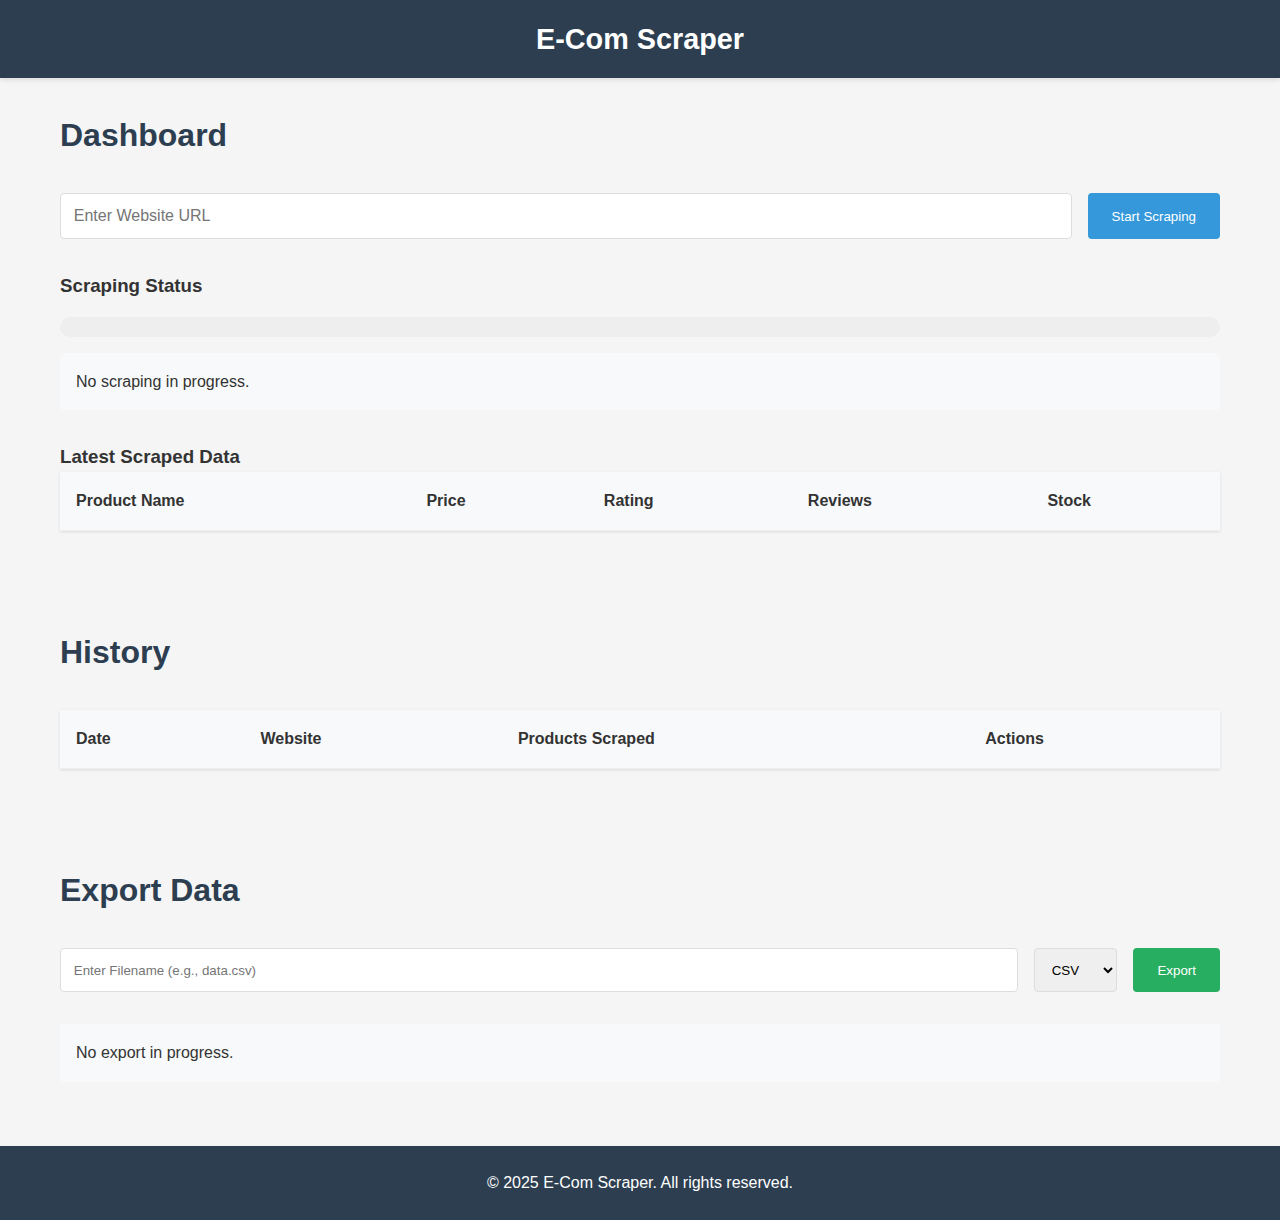
==== frontend/index.html @ a148e3e1 "scraper.py update: added pagination and xpath" ====
<!DOCTYPE html>
<html lang="en">
    <head>
        <meta charset="UTF-8">
        <meta name="viewport" content="width=device-width, initial-scale=1.0">
        <title>E-Commerce Scraper</title>
        <link rel="stylesheet" href="style.css">
    </head>
<body>
    <header class="header">
        <div class="container">
            <h1 class="logo">E-Com Scraper</h1>
        </div>
    </header>

    <!-- Dashboard Section -->
    <section id="dashboard" class="dashboard">
        <div class="container">
            <h2>Dashboard</h2>
            <div class="input-section">
                <input type="text" id="url-input" placeholder="Enter Website URL">
                <button id="start-btn">Start Scraping</button>
            </div>
            <div class="status">
                <h3>Scraping Status</h3>
                <div id="progress-bar">
                    <div id="progress" style="width: 0%;"></div>
                </div>
                <p id="status-text">No scraping in progress.</p>
            </div>

            <div class="results">
                <h3>Latest Scraped Data</h3>
                <table>
                    <thead>
                        <tr>
                            <th>Product Name</th>
                            <th>Price</th>
                            <th>Rating</th>
                            <th>Reviews</th>
                            <th>Stock</th>
                        </tr>
                    </thead>
                    <tbody id="results-table">
                        <!-- Data will populate here dynamically -->
                    </tbody>
                </table>
            </div>
        </div>
    </section>

    <!-- History Section -->
    <section id="history" class="history">
        <div class="container">
            <h2>History</h2>
            <table>
                <thead>
                    <tr>
                        <th>Date</th>
                        <th>Website</th>
                        <th>Products Scraped</th>
                        <th>Actions</th>
                    </tr>
                </thead>
                <tbody id="history-table">
                    <!-- History data will be dynamically populated -->
                </tbody>
            </table>
        </div>
    </section>

    <!-- Export Section -->
    <section id="export" class="export">
        <div class="container">
            <h2>Export Data</h2>
            <form class="export-form">
                <input type="text" id="filename" placeholder="Enter Filename (e.g., data.csv)">
                <select id="file-format">
                    <option value="csv">CSV</option>
                    <option value="json">JSON</option>
                    <option value="xml">XML</option>
                </select>
                <button type="button" id="export-btn">Export</button>
            </form>

            <div id="export-status">
                <p>No export in progress.</p>
            </div>
        </div>
    </section>

    <!-- <section id="settings" class="settings">
        <div class="container">
            <h2>Settings</h2>
            <form class="settings-form">
                <label for="theme-select">Select Theme:</label>
                <select id="theme-select">
                    <option value="light">Light</option>
                    <option value="dark">Dark</option>
                </select>

                <label for="notification-toggle">Enable Notifications:</label>
                <input type="checkbox" id="notification-toggle">

                <label for="max-entries">Max Entries per Page:</label>
                <input type="number" id="max-entries" placeholder="Enter a number" min="1">

                <button type="button" id="save-settings-btn">Save Settings</button>
            </form>

            <div id="settings-status">
                <p>No changes saved yet.</p>
            </div>
        </div>
    </section> -->

    <!-- Footer -->
    <footer class="footer">
        <div class="container">
            <p>&copy; 2025 E-Com Scraper. All rights reserved.</p>
        </div>
    </footer>
    <script>
       
    </script>
</body>
</html>
---- frontend/style.css ----
/* Global Styles */
* {
    margin: 0;
    padding: 0;
    box-sizing: border-box;
}

body {
    font-family: 'Arial', sans-serif;
    line-height: 1.6;
    color: #333;
    background-color: #f5f5f5;
}

.container {
    max-width: 1200px;
    margin: 0 auto;
    padding: 0 20px;
}

/* Header Styles */
.header {
    background-color: #2c3e50;
    padding: 1rem 0;
    box-shadow: 0 2px 5px rgba(0, 0, 0, 0.1);
}

.header .container {
    display: flex;
    justify-content: center;
    align-items: center;
}

.logo {
    color: #fff;
    font-size: 1.8rem;
    font-weight: bold;
}

.nav {
    display: flex;
    gap: 2rem;
}

.nav a {
    color: #fff;
    text-decoration: none;
    font-weight: 500;
    transition: color 0.3s ease;
}

.nav a:hover {
    color: #3498db;
}

/* Section Styles */
section {
    padding: 2rem 0;
}

section h2 {
    color: #2c3e50;
    margin-bottom: 2rem;
    font-size: 2rem;
}

/* Dashboard Styles */
.input-section {
    display: flex;
    gap: 1rem;
    margin-bottom: 2rem;
}

#url-input {
    flex: 1;
    padding: 0.8rem;
    border: 1px solid #ddd;
    border-radius: 4px;
    font-size: 1rem;
}

#parameters {
    padding: 0.8rem;
    border: 1px solid #ddd;
    border-radius: 4px;
    font-size: 1rem;
    cursor: pointer;
}

#start-btn {
    padding: 0.8rem 1.5rem;
    background-color: #3498db;
    color: white;
    border: none;
    border-radius: 4px;
    cursor: pointer;
    transition: background-color 0.3s ease;
}

#start-btn:hover {
    background-color: #2980b9;
}

/* Progress Bar Styles */
.status {
    margin-bottom: 2rem;
}

#progress-bar {
    width: 100%;
    height: 20px;
    background-color: #eee;
    border-radius: 10px;
    overflow: hidden;
    margin: 1rem 0;
}

#progress {
    height: 100%;
    background-color: #2ecc71;
    transition: width 0.3s ease;
}

/* Table Styles */
table {
    width: 100%;
    border-collapse: collapse;
    background-color: white;
    box-shadow: 0 1px 3px rgba(0, 0, 0, 0.1);
    margin-bottom: 2rem;
}

th, td {
    padding: 1rem;
    text-align: left;
    border-bottom: 1px solid #eee;
}

th {
    background-color: #f8f9fa;
    font-weight: 600;
}

/* Export Section Styles */
.export-form {
    display: flex;
    gap: 1rem;
    margin-bottom: 2rem;
}

#filename {
    flex: 1;
    padding: 0.8rem;
    border: 1px solid #ddd;
    border-radius: 4px;
}

#file-format {
    padding: 0.8rem;
    border: 1px solid #ddd;
    border-radius: 4px;
    cursor: pointer;
}

#export-btn {
    padding: 0.8rem 1.5rem;
    background-color: #27ae60;
    color: white;
    border: none;
    border-radius: 4px;
    cursor: pointer;
    transition: background-color 0.3s ease;
}

#export-btn:hover {
    background-color: #219a52;
}

/* Settings Section Styles */
.settings-form {
    background-color: white;
    padding: 2rem;
    border-radius: 8px;
    box-shadow: 0 1px 3px rgba(0, 0, 0, 0.1);
    max-width: 600px;
    margin: 0 auto;
}

.settings-form label {
    display: block;
    margin-bottom: 0.5rem;
    font-weight: 500;
    
}

.settings-form select,
.settings-form input[type="number"] {
    width: 100%;
    padding: 0.8rem;
    margin-bottom: 1.5rem;
    border: 1px solid #ddd;
    border-radius: 4px;
    cursor: pointer;
}

.settings-form input[type="checkbox"] {
    margin-bottom: 1.5rem;
    cursor: pointer;
}

#save-settings-btn {
    width: 100%;
    padding: 0.8rem;
    background-color: #2d95c5;
    color: white;
    border: none;
    border-radius: 4px;
    cursor: pointer;
    transition: background-color 0.3s ease;
}

#save-settings-btn:hover {
    background-color: #2980b9;
}

/* Footer Styles */
.footer {
    background-color: #2c3e50;
    color: white;
    padding: 1.5rem 0;
    text-align: center;
    margin-top: 2rem;
}

/* Responsive Design */
@media (max-width: 768px) {
    .input-section,
    .export-form {
        flex-direction: column;
    }
    
    .nav {
        gap: 1rem;
    }
    
    table {
        display: block;
        overflow-x: auto;
    }
    
    .settings-form {
        padding: 1rem;
    }
}

/* Status Messages */
#status-text,
#export-status p {
    padding: 1rem;
    background-color: #f8f9fa;
    border-radius: 4px;
    margin-top: 1rem;
}

/* Utility Classes */
.view-btn {
    padding: 0.5rem 1rem;
    background-color: #3498db;
    color: white;
    border: none;
    border-radius: 4px;
    cursor: pointer;
    transition: background-color 0.3s ease;
}

.view-btn:hover {
    background-color: #2980b9;
}
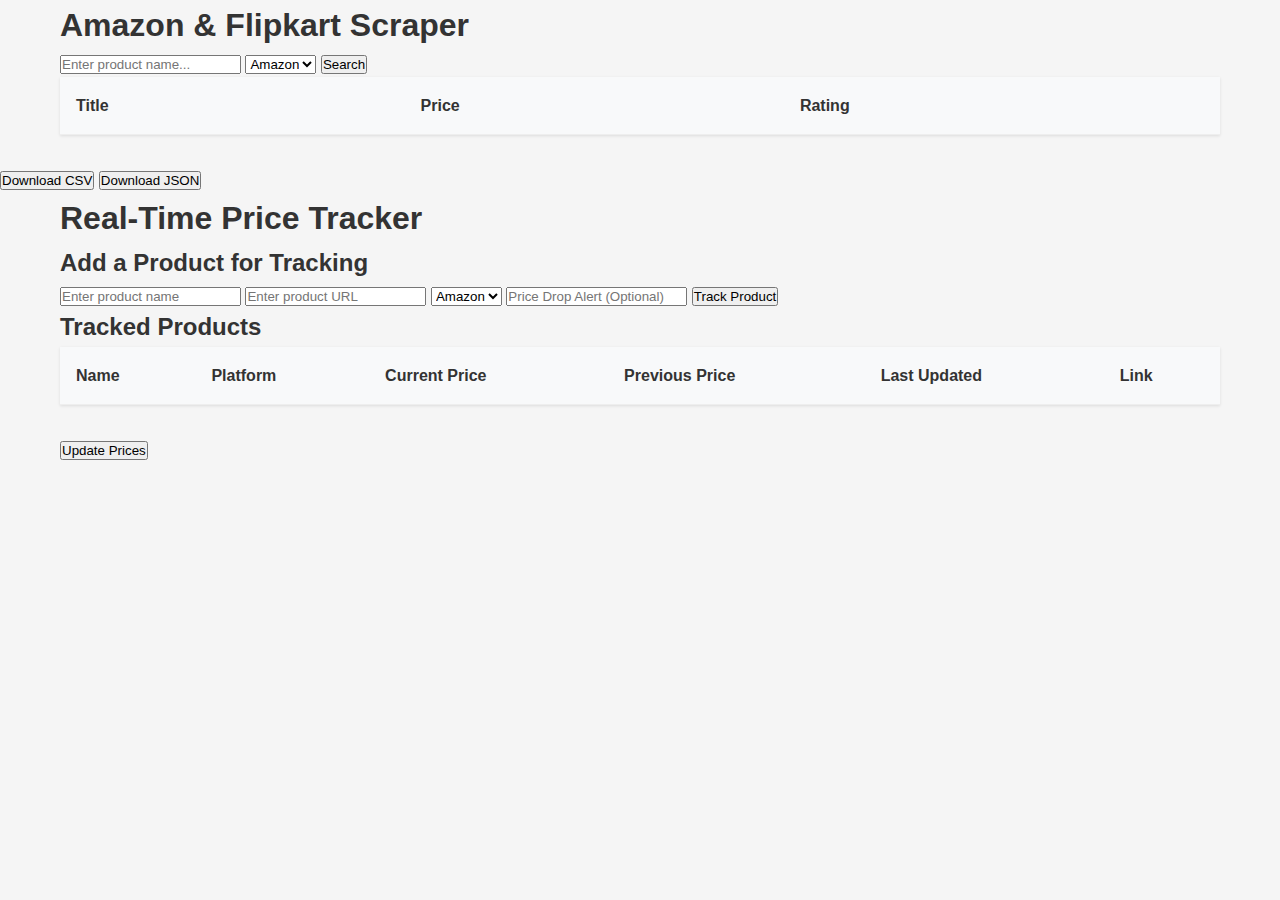
==== commit 0f3b89de: "UI updated" ====
--- a/frontend/index.html
+++ b/frontend/index.html
@@ -1,127 +1,69 @@
 <!DOCTYPE html>
 <html lang="en">
-    <head>
-        <meta charset="UTF-8">
-        <meta name="viewport" content="width=device-width, initial-scale=1.0">
-        <title>E-Commerce Scraper</title>
-        <link rel="stylesheet" href="style.css">
-    </head>
+<head>
+    <meta charset="UTF-8">
+    <meta name="viewport" content="width=device-width, initial-scale=1.0">
+    <title>Web Scraper</title>
+    <link rel="stylesheet" href="style.css">
+</head>
 <body>
-    <header class="header">
-        <div class="container">
-            <h1 class="logo">E-Com Scraper</h1>
-        </div>
-    </header>
+    <div class="container">
+        <h1>Amazon & Flipkart Scraper</h1>
+        <input type="text" id="searchQuery" placeholder="Enter product name..." />
+        <select id="platform">
+            <option value="amazon">Amazon</option>
+            <option value="flipkart">Flipkart</option>
+        </select>
+        <button onclick="searchProducts()">Search</button>
 
-    <!-- Dashboard Section -->
-    <section id="dashboard" class="dashboard">
-        <div class="container">
-            <h2>Dashboard</h2>
-            <div class="input-section">
-                <input type="text" id="url-input" placeholder="Enter Website URL">
-                <button id="start-btn">Start Scraping</button>
-            </div>
-            <div class="status">
-                <h3>Scraping Status</h3>
-                <div id="progress-bar">
-                    <div id="progress" style="width: 0%;"></div>
-                </div>
-                <p id="status-text">No scraping in progress.</p>
-            </div>
+        <table id="resultsTable">
+            <thead>
+                <tr>
+                    <th>Title</th>
+                    <th>Price</th>
+                    <th>Rating</th>
+                </tr>
+            </thead>
+            <tbody></tbody>
+        </table>
+    </div>
+    <div class="download-buttons">
+        <button id="csvDownload">Download CSV</button>
+        <button id="jsonDownload">Download JSON</button>
+        <!-- <button id="xlsxDownload"">Download XLSX</button> -->
+    </div>
+    <div class="container">
+        <h1>Real-Time Price Tracker</h1>
+    
+        <h2>Add a Product for Tracking</h2>
+        <input type="text" id="trackProductName" placeholder="Enter product name">
+        <input type="text" id="trackProductUrl" placeholder="Enter product URL">
+        <select id="trackPlatform">
+            <option value="amazon">Amazon</option>
+            <option value="flipkart">Flipkart</option>
+        </select>
+        <input type="number" id="priceThreshold" placeholder="Price Drop Alert (Optional)">
+        <button onclick="trackProduct()">Track Product</button>
+    
+        <h2>Tracked Products</h2>
+        <table id="trackedProductsTable">
+            <thead>
+                <tr>
+                    <th>Name</th>
+                    <th>Platform</th>
+                    <th>Current Price</th>
+                    <th>Previous Price</th>
+                    <th>Last Updated</th>
+                    <th>Link</th>
+                </tr>
+            </thead>
+            <tbody></tbody>
+        </table>
+    
+        <button onclick="updatePrices()">Update Prices</button>
+    </div>
+    
 
-            <div class="results">
-                <h3>Latest Scraped Data</h3>
-                <table>
-                    <thead>
-                        <tr>
-                            <th>Product Name</th>
-                            <th>Price</th>
-                            <th>Rating</th>
-                            <th>Reviews</th>
-                            <th>Stock</th>
-                        </tr>
-                    </thead>
-                    <tbody id="results-table">
-                        <!-- Data will populate here dynamically -->
-                    </tbody>
-                </table>
-            </div>
-        </div>
-    </section>
-
-    <!-- History Section -->
-    <section id="history" class="history">
-        <div class="container">
-            <h2>History</h2>
-            <table>
-                <thead>
-                    <tr>
-                        <th>Date</th>
-                        <th>Website</th>
-                        <th>Products Scraped</th>
-                        <th>Actions</th>
-                    </tr>
-                </thead>
-                <tbody id="history-table">
-                    <!-- History data will be dynamically populated -->
-                </tbody>
-            </table>
-        </div>
-    </section>
-
-    <!-- Export Section -->
-    <section id="export" class="export">
-        <div class="container">
-            <h2>Export Data</h2>
-            <form class="export-form">
-                <input type="text" id="filename" placeholder="Enter Filename (e.g., data.csv)">
-                <select id="file-format">
-                    <option value="csv">CSV</option>
-                    <option value="json">JSON</option>
-                    <option value="xml">XML</option>
-                </select>
-                <button type="button" id="export-btn">Export</button>
-            </form>
-
-            <div id="export-status">
-                <p>No export in progress.</p>
-            </div>
-        </div>
-    </section>
-
-    <!-- <section id="settings" class="settings">
-        <div class="container">
-            <h2>Settings</h2>
-            <form class="settings-form">
-                <label for="theme-select">Select Theme:</label>
-                <select id="theme-select">
-                    <option value="light">Light</option>
-                    <option value="dark">Dark</option>
-                </select>
-
-                <label for="notification-toggle">Enable Notifications:</label>
-                <input type="checkbox" id="notification-toggle">
-
-                <label for="max-entries">Max Entries per Page:</label>
-                <input type="number" id="max-entries" placeholder="Enter a number" min="1">
-
-                <button type="button" id="save-settings-btn">Save Settings</button>
-            </form>
-
-            <div id="settings-status">
-                <p>No changes saved yet.</p>
-            </div>
-        </div>
-    </section> -->
-
-    <!-- Footer -->
-    <footer class="footer">
-        <div class="container">
-            <p>&copy; 2025 E-Com Scraper. All rights reserved.</p>
-        </div>
-    </footer>
-    <script>
-       
-    </script>
+    <script src="script.js"></script>
 </body>
-</html>+</html>
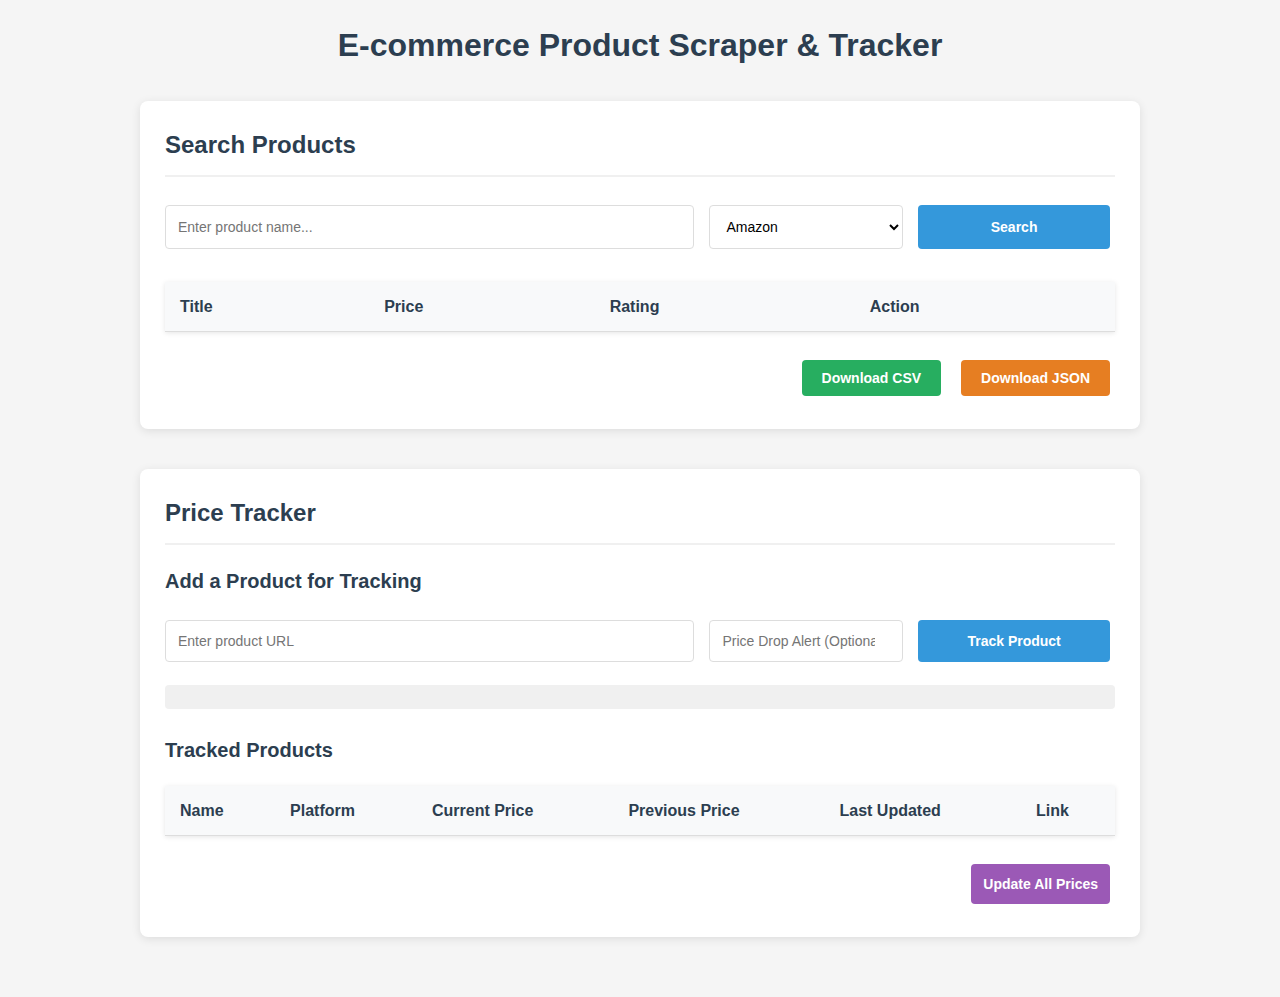
==== commit 89e8a6b9: "Minor changes in UI" ====
--- a/frontend/index.html
+++ b/frontend/index.html
@@ -3,67 +3,85 @@
 <head>
     <meta charset="UTF-8">
     <meta name="viewport" content="width=device-width, initial-scale=1.0">
-    <title>Web Scraper</title>
+    <title>E-commerce Product Scraper & Tracker</title>
     <link rel="stylesheet" href="style.css">
 </head>
 <body>
-    <div class="container">
-        <h1>Amazon & Flipkart Scraper</h1>
-        <input type="text" id="searchQuery" placeholder="Enter product name..." />
-        <select id="platform">
-            <option value="amazon">Amazon</option>
-            <option value="flipkart">Flipkart</option>
-        </select>
-        <button onclick="searchProducts()">Search</button>
-
-        <table id="resultsTable">
-            <thead>
-                <tr>
-                    <th>Title</th>
-                    <th>Price</th>
-                    <th>Rating</th>
-                </tr>
-            </thead>
-            <tbody></tbody>
-        </table>
-    </div>
-    <div class="download-buttons">
-        <button id="csvDownload">Download CSV</button>
-        <button id="jsonDownload">Download JSON</button>
-        <!-- <button id="xlsxDownload"">Download XLSX</button> -->
-    </div>
-    <div class="container">
-        <h1>Real-Time Price Tracker</h1>
+    <header>
+        <h1>E-commerce Product Scraper & Tracker</h1>
+    </header>
     
-        <h2>Add a Product for Tracking</h2>
-        <input type="text" id="trackProductName" placeholder="Enter product name">
-        <input type="text" id="trackProductUrl" placeholder="Enter product URL">
-        <select id="trackPlatform">
-            <option value="amazon">Amazon</option>
-            <option value="flipkart">Flipkart</option>
-        </select>
-        <input type="number" id="priceThreshold" placeholder="Price Drop Alert (Optional)">
-        <button onclick="trackProduct()">Track Product</button>
-    
-        <h2>Tracked Products</h2>
-        <table id="trackedProductsTable">
-            <thead>
-                <tr>
-                    <th>Name</th>
-                    <th>Platform</th>
-                    <th>Current Price</th>
-                    <th>Previous Price</th>
-                    <th>Last Updated</th>
-                    <th>Link</th>
-                </tr>
-            </thead>
-            <tbody></tbody>
-        </table>
-    
-        <button onclick="updatePrices()">Update Prices</button>
-    </div>
+    <main>
+        <!-- Search Section -->
+        <section class="container search-section">
+            <h2>Search Products</h2>
+            <div class="search-controls">
+                <input type="text" id="searchQuery" placeholder="Enter product name..." />
+                <select id="platform">
+                    <option value="amazon">Amazon</option>
+                    <option value="flipkart">Flipkart</option>
+                </select>
+                <button onclick="searchProducts()">Search</button>
+            </div>
+            
+            <div class="results-container">
+                <table id="resultsTable">
+                    <thead>
+                        <tr>
+                            <th>Title</th>
+                            <th>Price</th>
+                            <th>Rating</th>
+                            <th>Action</th>
+                        </tr>
+                    </thead>
+                    <tbody></tbody>
+                </table>
+                
+                <div class="download-controls">
+                    <button id="csvDownload">Download CSV</button>
+                    <button id="jsonDownload">Download JSON</button>
+                </div>
+            </div>
+        </section>
+        
+        <!-- Tracking Section -->
+        <section class="container tracking-section">
+            <h2>Price Tracker</h2>
+            
+            <div class="add-tracking">
+                <h3>Add a Product for Tracking</h3>
+                <div class="tracking-controls">
+                    <input type="text" id="trackProductUrl" placeholder="Enter product URL">
+                    <input type="number" id="priceThreshold" placeholder="Price Drop Alert (Optional)">
+                    <button onclick="trackProduct()">Track Product</button>
+                </div>
+                <div id="trackingStatus"></div>
+            </div>
+            
+            <div class="tracked-products">
+                <h3>Tracked Products</h3>
+                <table id="trackedProductsTable">
+                    <thead>
+                        <tr>
+                            <th>Name</th>
+                            <th>Platform</th>
+                            <th>Current Price</th>
+                            <th>Previous Price</th>
+                            <th>Last Updated</th>
+                            <th>Link</th>
+                        </tr>
+                    </thead>
+                    <tbody></tbody>
+                </table>
+                
+                <div class="update-controls">
+                    <button onclick="updatePrices()">Update All Prices</button>
+                </div>
+            </div>
+        </section>
+    </main>
     
 
     <script src="script.js"></script>
 </body>
-</html>
+</html>--- a/frontend/style.css
+++ b/frontend/style.css
@@ -3,276 +3,264 @@
     margin: 0;
     padding: 0;
     box-sizing: border-box;
+    font-family: 'Segoe UI', Tahoma, Geneva, Verdana, sans-serif;
 }
 
 body {
-    font-family: 'Arial', sans-serif;
+    background-color: #f5f5f5;
+    color: #333;
     line-height: 1.6;
-    color: #333;
-    background-color: #f5f5f5;
+    padding: 20px;
+}
+
+header {
+    max-width: 1000px;
+    margin: 0 auto 30px;
+    text-align: center;
+}
+
+main {
+    max-width: 1000px;
+    margin: 0 auto;
 }
 
 .container {
-    max-width: 1200px;
-    margin: 0 auto;
-    padding: 0 20px;
-}
-
-/* Header Styles */
-.header {
-    background-color: #2c3e50;
-    padding: 1rem 0;
-    box-shadow: 0 2px 5px rgba(0, 0, 0, 0.1);
-}
-
-.header .container {
-    display: flex;
-    justify-content: center;
-    align-items: center;
-}
-
-.logo {
-    color: #fff;
-    font-size: 1.8rem;
-    font-weight: bold;
-}
-
-.nav {
-    display: flex;
-    gap: 2rem;
-}
-
-.nav a {
-    color: #fff;
-    text-decoration: none;
-    font-weight: 500;
-    transition: color 0.3s ease;
-}
-
-.nav a:hover {
-    color: #3498db;
-}
-
-/* Section Styles */
-section {
-    padding: 2rem 0;
-}
-
-section h2 {
-    color: #2c3e50;
-    margin-bottom: 2rem;
-    font-size: 2rem;
-}
-
-/* Dashboard Styles */
-.input-section {
-    display: flex;
-    gap: 1rem;
-    margin-bottom: 2rem;
-}
-
-#url-input {
-    flex: 1;
-    padding: 0.8rem;
+    background-color: #fff;
+    padding: 25px;
+    border-radius: 8px;
+    box-shadow: 0 2px 10px rgba(0, 0, 0, 0.1);
+    margin-bottom: 40px;
+}
+
+h1 {
+    color: #2c3e50;
+    font-size: 32px;
+    margin-bottom: 10px;
+}
+
+h2 {
+    color: #2c3e50;
+    margin-bottom: 20px;
+    font-size: 24px;
+    border-bottom: 2px solid #f0f0f0;
+    padding-bottom: 10px;
+}
+
+h3 {
+    color: #2c3e50;
+    margin: 20px 0 15px;
+    font-size: 20px;
+}
+
+/* Form Elements */
+input,
+select,
+button {
+    padding: 12px;
+    margin: 8px 5px 8px 0;
     border: 1px solid #ddd;
     border-radius: 4px;
-    font-size: 1rem;
-}
-
-#parameters {
-    padding: 0.8rem;
-    border: 1px solid #ddd;
-    border-radius: 4px;
-    font-size: 1rem;
-    cursor: pointer;
-}
-
-#start-btn {
-    padding: 0.8rem 1.5rem;
+    font-size: 14px;
+}
+
+input[type="text"],
+input[type="number"] {
+    width: calc(50% - 5px);
+}
+
+select {
+    width: 20%;
+    background-color: #fff;
+}
+
+button {
     background-color: #3498db;
     color: white;
     border: none;
-    border-radius: 4px;
     cursor: pointer;
-    transition: background-color 0.3s ease;
-}
-
-#start-btn:hover {
+    transition: background-color 0.3s;
+    font-weight: 600;
+}
+
+button:hover {
     background-color: #2980b9;
 }
 
-/* Progress Bar Styles */
-.status {
-    margin-bottom: 2rem;
-}
-
-#progress-bar {
-    width: 100%;
-    height: 20px;
-    background-color: #eee;
-    border-radius: 10px;
-    overflow: hidden;
-    margin: 1rem 0;
-}
-
-#progress {
-    height: 100%;
-    background-color: #2ecc71;
-    transition: width 0.3s ease;
-}
-
-/* Table Styles */
+/* Search Section */
+.search-controls {
+    display: flex;
+    flex-wrap: wrap;
+    gap: 10px;
+    margin-bottom: 20px;
+}
+
+.search-controls input#searchQuery {
+    flex: 3;
+    min-width: 200px;
+}
+
+.search-controls select {
+    flex: 1;
+    min-width: 120px;
+}
+
+.search-controls button {
+    flex: 1;
+    min-width: 100px;
+}
+
+/* Tables */
+.results-container, .tracked-products {
+    margin-top: 25px;
+}
+
 table {
     width: 100%;
     border-collapse: collapse;
-    background-color: white;
-    box-shadow: 0 1px 3px rgba(0, 0, 0, 0.1);
-    margin-bottom: 2rem;
+    margin-top: 20px;
+    overflow-x: auto;
+    box-shadow: 0 1px 5px rgba(0, 0, 0, 0.1);
 }
 
 th, td {
-    padding: 1rem;
+    padding: 12px 15px;
+    border-bottom: 1px solid #ddd;
     text-align: left;
-    border-bottom: 1px solid #eee;
 }
 
 th {
     background-color: #f8f9fa;
     font-weight: 600;
-}
-
-/* Export Section Styles */
-.export-form {
-    display: flex;
-    gap: 1rem;
-    margin-bottom: 2rem;
-}
-
-#filename {
-    flex: 1;
-    padding: 0.8rem;
-    border: 1px solid #ddd;
+    color: #2c3e50;
+}
+
+tr:hover {
+    background-color: #f8f9fa;
+}
+
+/* Download Controls */
+.download-controls {
+    display: flex;
+    justify-content: flex-end;
+    gap: 15px;
+    margin-top: 20px;
+}
+
+.download-controls button {
+    padding: 10px 20px;
+    background-color: #27ae60;
+}
+
+.download-controls button:hover {
+    background-color: #219653;
+}
+
+.download-controls button#jsonDownload {
+    background-color: #e67e22;
+}
+
+.download-controls button#jsonDownload:hover {
+    background-color: #d35400;
+}
+
+/* Tracking Section */
+.tracking-controls {
+    display: flex;
+    flex-wrap: wrap;
+    gap: 10px;
+    margin-bottom: 15px;
+}
+
+.tracking-controls input#trackProductUrl {
+    flex: 3;
+    min-width: 250px;
+}
+
+.tracking-controls input#priceThreshold {
+    flex: 1;
+    min-width: 150px;
+}
+
+.tracking-controls button {
+    flex: 1;
+    min-width: 120px;
+}
+
+#trackingStatus {
+    margin: 10px 0;
+    padding: 12px;
     border-radius: 4px;
-}
-
-#file-format {
-    padding: 0.8rem;
-    border: 1px solid #ddd;
-    border-radius: 4px;
-    cursor: pointer;
-}
-
-#export-btn {
-    padding: 0.8rem 1.5rem;
-    background-color: #27ae60;
-    color: white;
-    border: none;
-    border-radius: 4px;
-    cursor: pointer;
-    transition: background-color 0.3s ease;
-}
-
-#export-btn:hover {
-    background-color: #219a52;
-}
-
-/* Settings Section Styles */
-.settings-form {
-    background-color: white;
-    padding: 2rem;
-    border-radius: 8px;
-    box-shadow: 0 1px 3px rgba(0, 0, 0, 0.1);
-    max-width: 600px;
+    background-color: #f0f0f0;
+    min-height: 20px; /* Ensures visibility even when empty */
+}
+
+/* Status message styles */
+#trackingStatus.success {
+    background-color: #d4edda;
+    color: #155724;
+    border: 1px solid #c3e6cb;
+}
+
+#trackingStatus.error {
+    background-color: #f8d7da;
+    color: #721c24;
+    border: 1px solid #f5c6cb;
+}
+
+#trackingStatus.info {
+    background-color: #d1ecf1;
+    color: #0c5460;
+    border: 1px solid #bee5eb;
+}
+
+.update-controls {
+    display: flex;
+    justify-content: flex-end;
+    margin-top: 20px;
+}
+
+.update-controls button {
+    background-color: #9b59b6;
+}
+
+.update-controls button:hover {
+    background-color: #8e44ad;
+}
+
+/* Footer */
+footer {
+    max-width: 1000px;
     margin: 0 auto;
-}
-
-.settings-form label {
-    display: block;
-    margin-bottom: 0.5rem;
-    font-weight: 500;
-    
-}
-
-.settings-form select,
-.settings-form input[type="number"] {
-    width: 100%;
-    padding: 0.8rem;
-    margin-bottom: 1.5rem;
-    border: 1px solid #ddd;
-    border-radius: 4px;
-    cursor: pointer;
-}
-
-.settings-form input[type="checkbox"] {
-    margin-bottom: 1.5rem;
-    cursor: pointer;
-}
-
-#save-settings-btn {
-    width: 100%;
-    padding: 0.8rem;
-    background-color: #2d95c5;
-    color: white;
-    border: none;
-    border-radius: 4px;
-    cursor: pointer;
-    transition: background-color 0.3s ease;
-}
-
-#save-settings-btn:hover {
-    background-color: #2980b9;
-}
-
-/* Footer Styles */
-.footer {
-    background-color: #2c3e50;
-    color: white;
-    padding: 1.5rem 0;
     text-align: center;
-    margin-top: 2rem;
+    padding: 20px 0;
+    color: #7f8c8d;
+    font-size: 14px;
 }
 
 /* Responsive Design */
-@media (max-width: 768px) {
-    .input-section,
-    .export-form {
+@media screen and (max-width: 768px) {
+    .search-controls, .tracking-controls {
         flex-direction: column;
-    }
-    
-    .nav {
-        gap: 1rem;
-    }
-    
+        gap: 5px;
+    }
+
+    .search-controls input, 
+    .search-controls select,
+    .search-controls button,
+    .tracking-controls input,
+    .tracking-controls button {
+        width: 100%;
+        margin-right: 0;
+        flex: none;
+    }
+
+    .download-controls {
+        flex-direction: column;
+        align-items: flex-end;
+    }
+
     table {
         display: block;
         overflow-x: auto;
     }
-    
-    .settings-form {
-        padding: 1rem;
-    }
-}
-
-/* Status Messages */
-#status-text,
-#export-status p {
-    padding: 1rem;
-    background-color: #f8f9fa;
-    border-radius: 4px;
-    margin-top: 1rem;
-}
-
-/* Utility Classes */
-.view-btn {
-    padding: 0.5rem 1rem;
-    background-color: #3498db;
-    color: white;
-    border: none;
-    border-radius: 4px;
-    cursor: pointer;
-    transition: background-color 0.3s ease;
-}
-
-.view-btn:hover {
-    background-color: #2980b9;
 }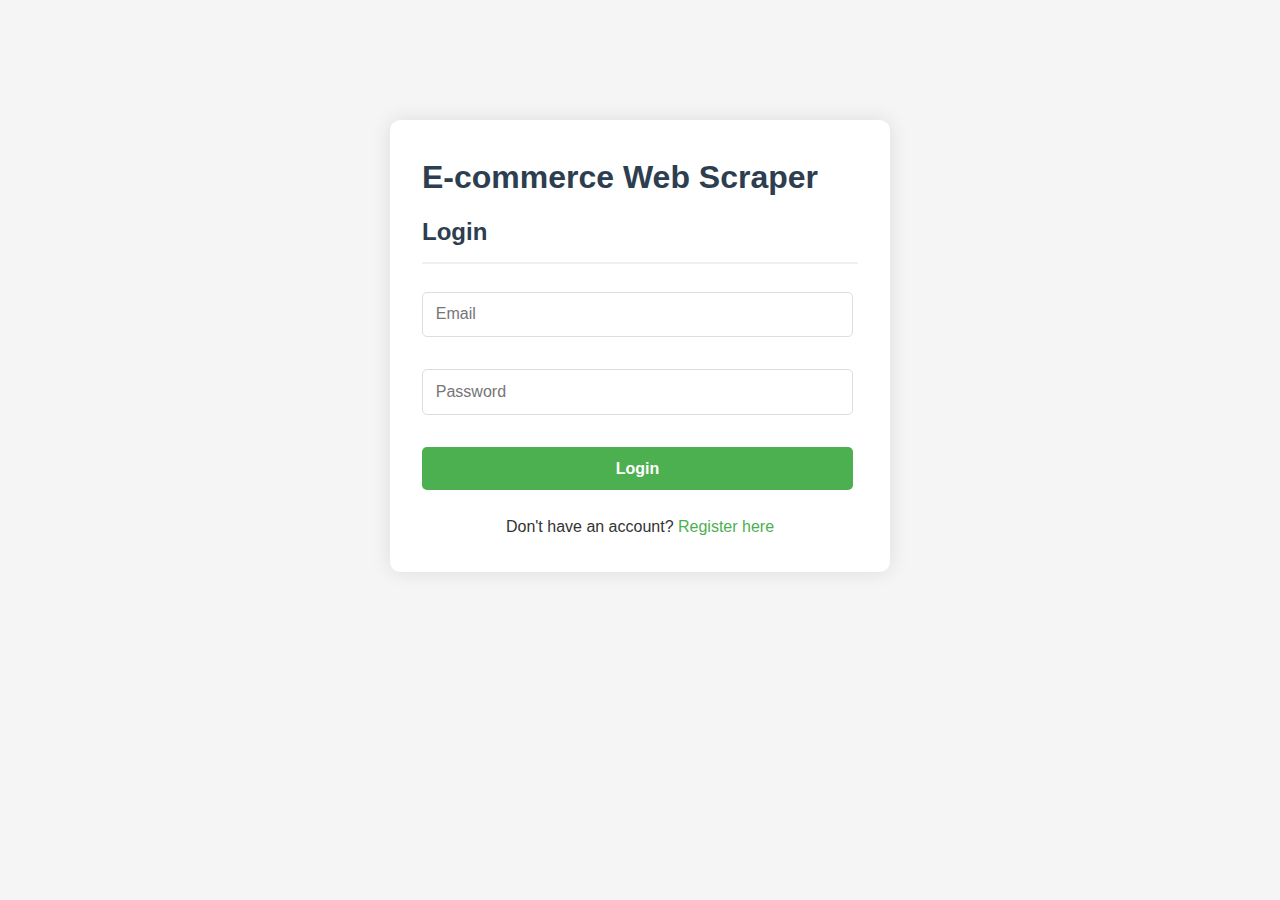
==== commit 95bd703c: "Updated!" ====
--- a/frontend/index.html
+++ b/frontend/index.html
@@ -8,7 +8,8 @@
 </head>
 <body>
     <header>
-        <h1>E-commerce Product Scraper & Tracker</h1>
+        <h1>E-commerce Web Scraper</h1>
+        <button class="logout-btn" onclick="logout()">Logout</button>
     </header>
     
     <main>
@@ -69,6 +70,7 @@
                             <th>Previous Price</th>
                             <th>Last Updated</th>
                             <th>Link</th>
+                            <th>Action</th>
                         </tr>
                     </thead>
                     <tbody></tbody>
@@ -81,7 +83,12 @@
         </section>
     </main>
     
-
+    <script>
+        function logout() {
+            localStorage.removeItem('token');
+            window.location.href = 'login.html';
+        }
+    </script>
     <script src="script.js"></script>
 </body>
 </html>--- a/frontend/style.css
+++ b/frontend/style.css
@@ -17,6 +17,10 @@
     max-width: 1000px;
     margin: 0 auto 30px;
     text-align: center;
+    display: flex;
+    justify-content: space-between;
+    align-items: center;
+    padding: 1rem 2rem;
 }
 
 main {
@@ -50,6 +54,73 @@
     color: #2c3e50;
     margin: 20px 0 15px;
     font-size: 20px;
+}
+
+/* Authentication Styles */
+.auth-container {
+    max-width: 500px;
+    margin: 100px auto;
+    padding: 2rem;
+    background: white;
+    border-radius: 10px;
+    box-shadow: 0 0 20px rgba(0, 0, 0, 0.1);
+}
+
+.auth-form {
+    display: flex;
+    flex-direction: column;
+    gap: 1rem;
+}
+
+.auth-form input {
+    padding: 0.8rem;
+    border: 1px solid #ddd;
+    border-radius: 5px;
+    font-size: 1rem;
+}
+
+.auth-form button {
+    padding: 0.8rem;
+    background: #4CAF50;
+    color: white;
+    border: none;
+    border-radius: 5px;
+    cursor: pointer;
+    font-size: 1rem;
+    transition: background 0.3s;
+}
+
+.auth-form button:hover {
+    background: #45a049;
+}
+
+.auth-links {
+    margin-top: 1rem;
+    text-align: center;
+}
+
+.auth-links a {
+    color: #4CAF50;
+    text-decoration: none;
+}
+
+.auth-links a:hover {
+    text-decoration: underline;
+}
+
+/* Header Styles */
+.logout-btn {
+    padding: 0.5rem 1rem;
+    background-color: #dc3545;
+    color: white;
+    border: none;
+    border-radius: 5px;
+    cursor: pointer;
+    transition: background-color 0.3s;
+}
+
+.logout-btn:hover {
+    background-color: #c82333;
 }
 
 /* Form Elements */
@@ -263,4 +334,18 @@
         display: block;
         overflow-x: auto;
     }
+}
+
+.remove-btn {
+    padding: 0.5rem 1rem;
+    background-color: #dc3545;
+    color: white;
+    border: none;
+    border-radius: 5px;
+    cursor: pointer;
+    transition: background-color 0.3s;
+}
+
+.remove-btn:hover {
+    background-color: #c82333;
 }